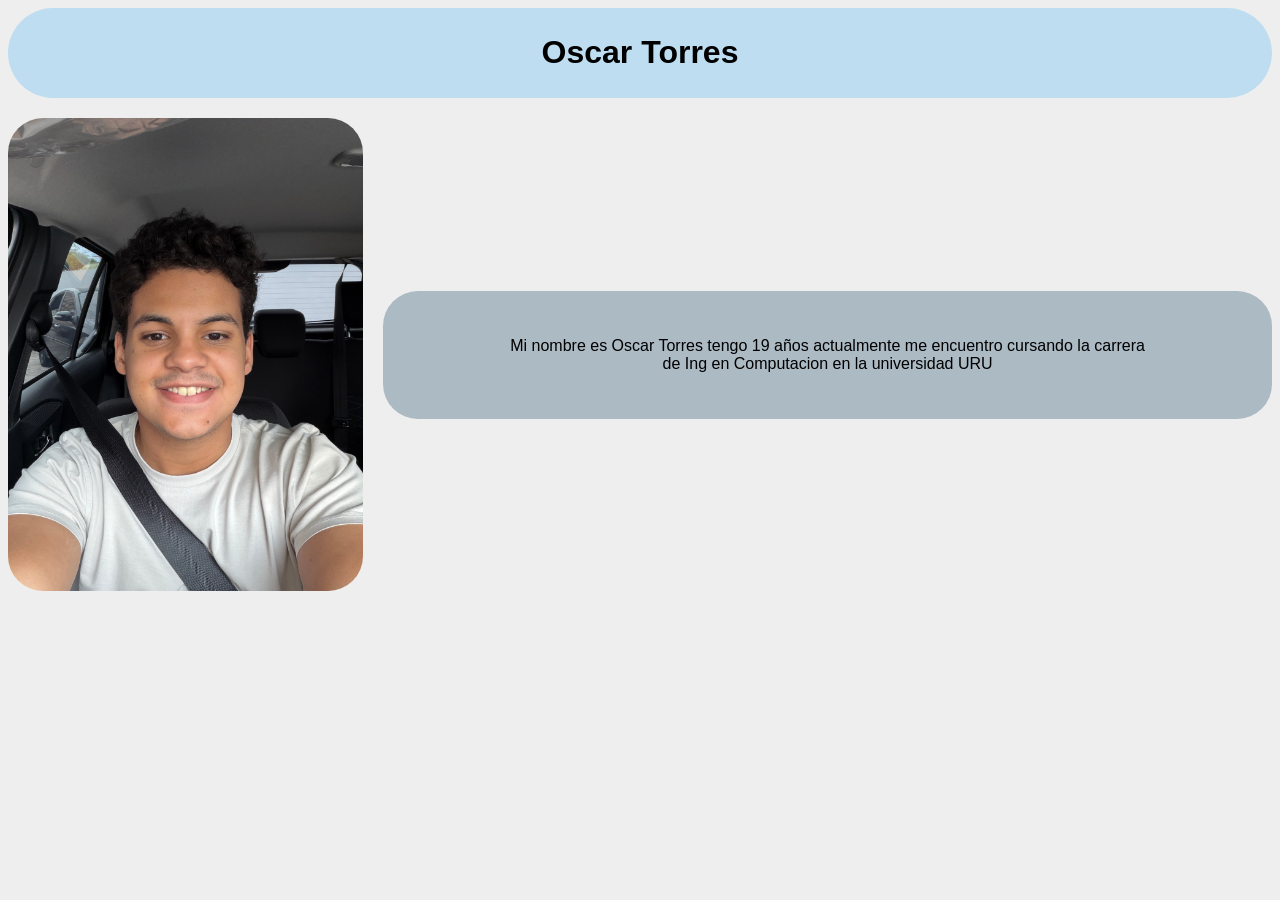
==== Bio/index.html @ fca56b10 "Biografia clientes wes" ====
<!DOCTYPE html>
<html lang="es">
<head>
  <meta charset="UTF-8">
  <meta name="viewport" content="width=device-width, initial-scale=1.0">
  <title>Document</title>
  <link rel="stylesheet" href="styles.css">
</head>
<body>
  <header>
    <div>
      <h1>Oscar Torres</h1>
    </div>
  </header>
  <section>
    <div class="photo">
      <img src="../Bio/img/IMG_7791.jpeg" alt="Foto de Oscar Torres">
    </div>
    <div class="Info">
      <p>Mi nombre es Oscar Torres tengo 19 años actualmente me encuentro cursando la carrera<br>
      de Ing en Computacion en la universidad URU
      </p>
    </div>
  </section>
</body>
</html>
---- Bio/styles.css ----
body {
  background-color: #EEEEEE;
  font-family: "Arial", sans-serif;
}

header div {
  text-align: center;
  background: #BFDDF0;
  border-radius: 50px;
  padding: 5px;
}

section {
  display: flex;
  gap: 20px;
  align-items: center;
  padding: 20px 0;
}

.photo {
  width: 30%;
  border-radius: 35px;
  display: flex;
  align-items: center;
  justify-content: center;
  background: transparent;
  padding: 0;
}

.photo img {
  width: 100%;
  height: auto;
  border-radius: 35px;
  object-fit: cover;
}

.Info {
  width: 70%;
  border-radius: 35px;
  display: flex;
  align-items: center;
  justify-content: center;
  background: #ACBAC4;
  padding: 30px;
  text-align: center;
}
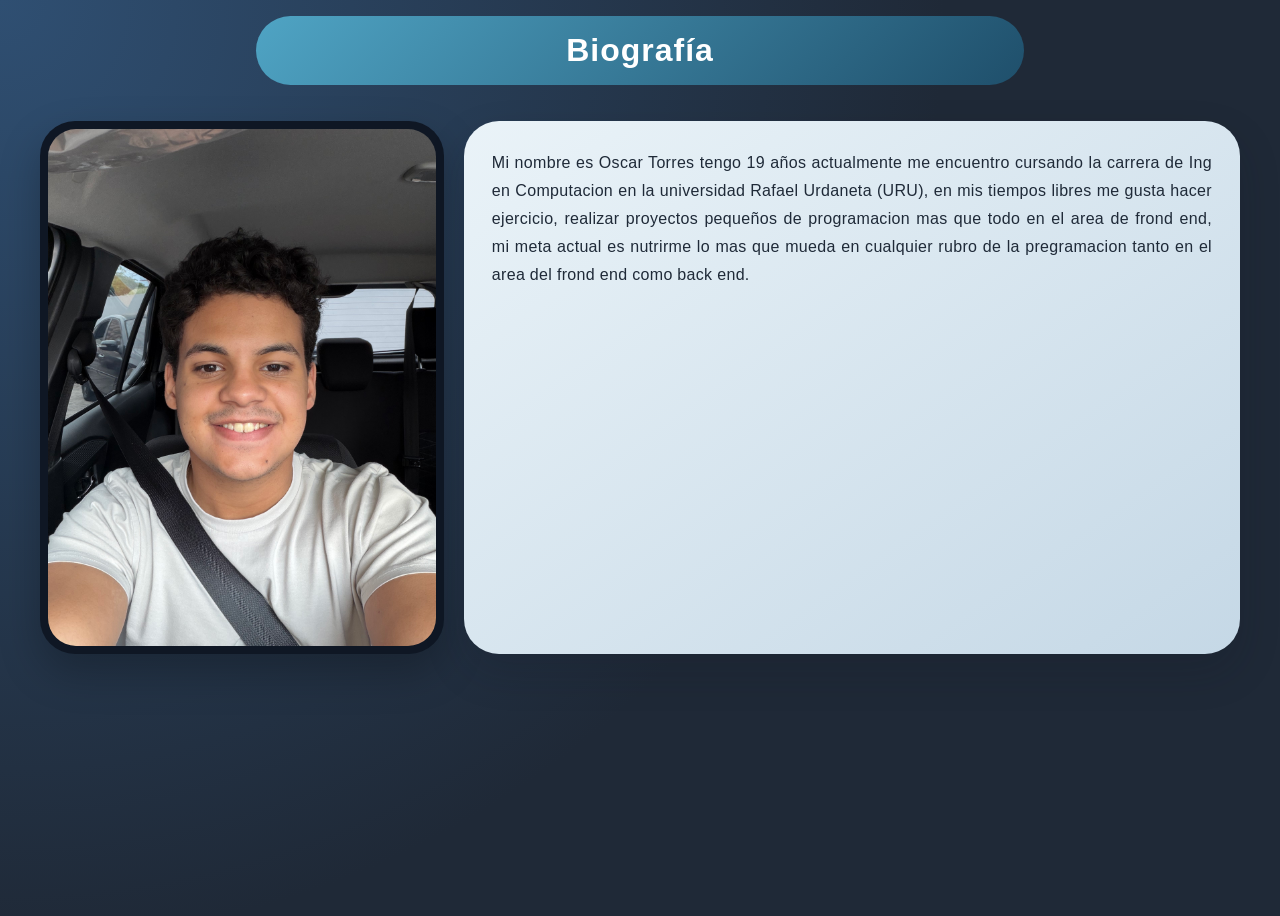
==== commit 60f510a3: "Bigrafia lista" ====
--- a/Bio/index.html
+++ b/Bio/index.html
@@ -9,7 +9,7 @@
 <body>
   <header>
     <div>
-      <h1>Oscar Torres</h1>
+      <h1>Biografía</h1>
     </div>
   </header>
   <section>
@@ -17,8 +17,11 @@
       <img src="../Bio/img/IMG_7791.jpeg" alt="Foto de Oscar Torres">
     </div>
     <div class="Info">
-      <p>Mi nombre es Oscar Torres tengo 19 años actualmente me encuentro cursando la carrera<br>
-      de Ing en Computacion en la universidad URU
+      <p>Mi nombre es Oscar Torres tengo 19 años actualmente me encuentro cursando la carrera
+      de Ing en Computacion en la universidad Rafael Urdaneta (URU), en mis tiempos libres me gusta
+      hacer ejercicio, realizar proyectos pequeños de programacion mas que todo en el area de frond 
+      end, mi meta actual es nutrirme lo mas que mueda en cualquier rubro de la pregramacion tanto 
+      en el area del frond end como back end.
       </p>
     </div>
   </section>
--- a/Bio/styles.css
+++ b/Bio/styles.css
@@ -1,46 +1,69 @@
 body {
-  background-color: #EEEEEE;
+  background: radial-gradient(circle at top left, #2f4f72 0%, #1f2937 60%);
+  color: #f4f7fb;
   font-family: "Arial", sans-serif;
+  min-height: 100vh;
+  margin: 0;
 }
 
 header div {
   text-align: center;
-  background: #BFDDF0;
+  background: linear-gradient(135deg, #4fa4c4, #1f4f6b);
   border-radius: 50px;
-  padding: 5px;
+  padding: 16px 24px;
+  margin: 16px auto;
+  max-width: 720px;
+}
+
+header > div > h1 {
+  margin: 0;
+  color: #ffffff;
+  letter-spacing: 1px;
 }
 
 section {
   display: flex;
   gap: 20px;
-  align-items: center;
+  align-items: stretch;
   padding: 20px 0;
+  max-width: 1200px;
+  margin: 0 auto;
 }
 
 .photo {
-  width: 30%;
+  width: 35%;
   border-radius: 35px;
   display: flex;
   align-items: center;
   justify-content: center;
-  background: transparent;
-  padding: 0;
+  background: #0f1724;
+  padding: 8px;
+  box-shadow: 0 18px 40px rgba(0, 0, 0, 0.25);
 }
 
 .photo img {
   width: 100%;
   height: auto;
-  border-radius: 35px;
+  border-radius: 28px;
   object-fit: cover;
 }
 
 .Info {
-  width: 70%;
+  font-weight: 300;
+  width: 65%;
   border-radius: 35px;
   display: flex;
-  align-items: center;
-  justify-content: center;
-  background: #ACBAC4;
-  padding: 30px;
-  text-align: center;
+  align-items: stretch;
+  background: linear-gradient(145deg, #eaf3f8, #c5d8e6);
+  padding: 28px;
+  text-align: justify;
+  box-shadow: 0 18px 40px rgba(15, 23, 36, 0.18);
+  color: #1f2a38;
 }
+
+.Info p {
+  width: 100%;
+  margin: 0;
+  line-height: 1.75;
+  letter-spacing: 0.02em;
+}
